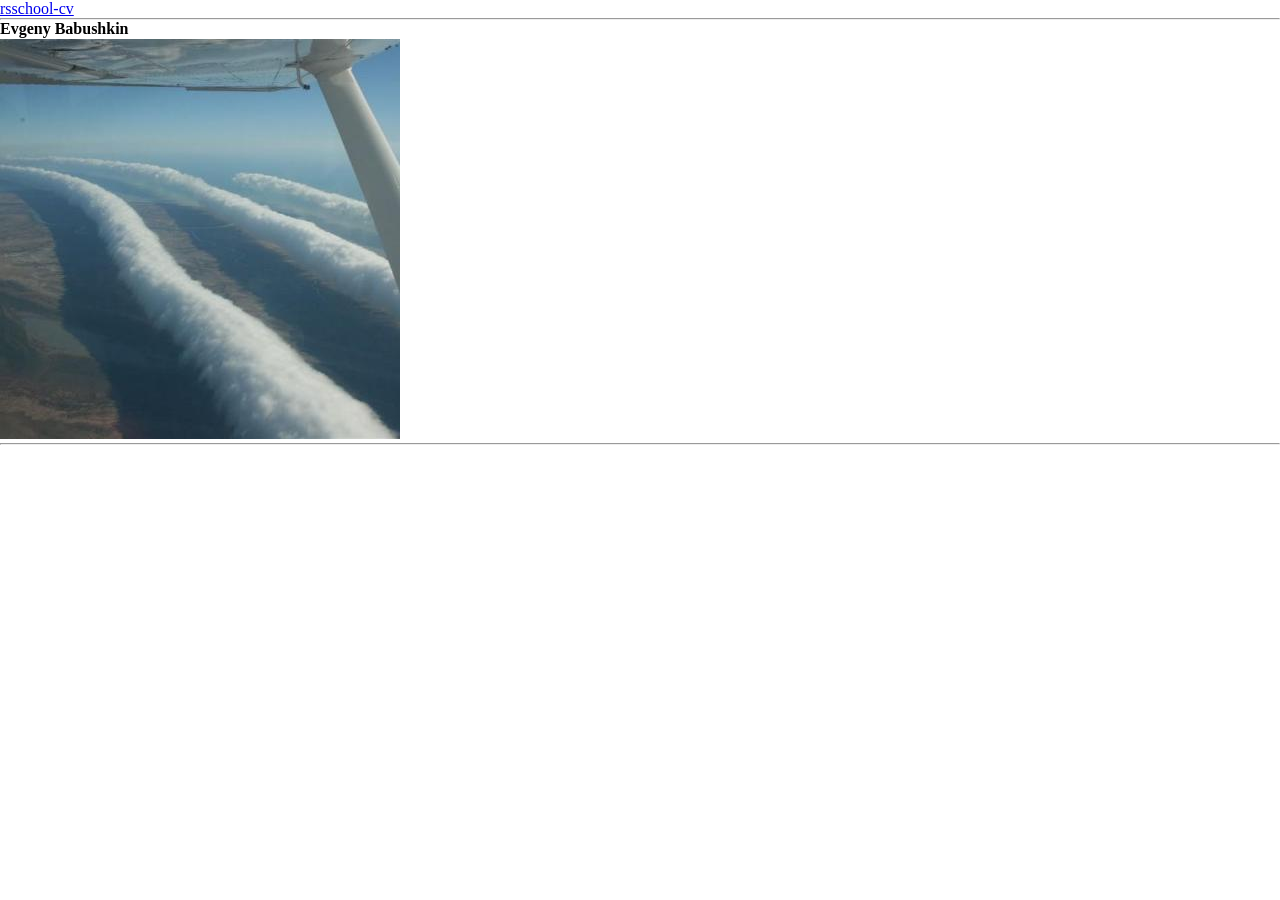
==== index.html @ 5cf268bd "init: added header" ====
<!DOCTYPE html>
<html lang="en">

<head>
  <meta charset="UTF-8">
  <meta http-equiv="X-UA-Compatible" content="IE=edge">
  <meta name="viewport" content="width=device-width, initial-scale=1.0">
  <title>Evgeny Babushkin RSSchool CV</title>
  <link rel="stylesheet" href="./normalize.css">
  <link rel="stylesheet" href="./style.css">
</head>

<body>
  <header class="header">
    <div class="container">
      <a class="header--link" href="https://dermorgenstern.github.io/rsschool-cv/">rsschool-cv</a>
      <hr>
      <div class="header--name">
        <h1>Evgeny Babushkin</h1>
        <img class="header--avatar" src="./pictures/avatar.jfif" alt="avatar picture" srcset="">
      </div>
      <hr>
    </div>
  </header>
  <!-- /.header -->
  
</body>

</html>
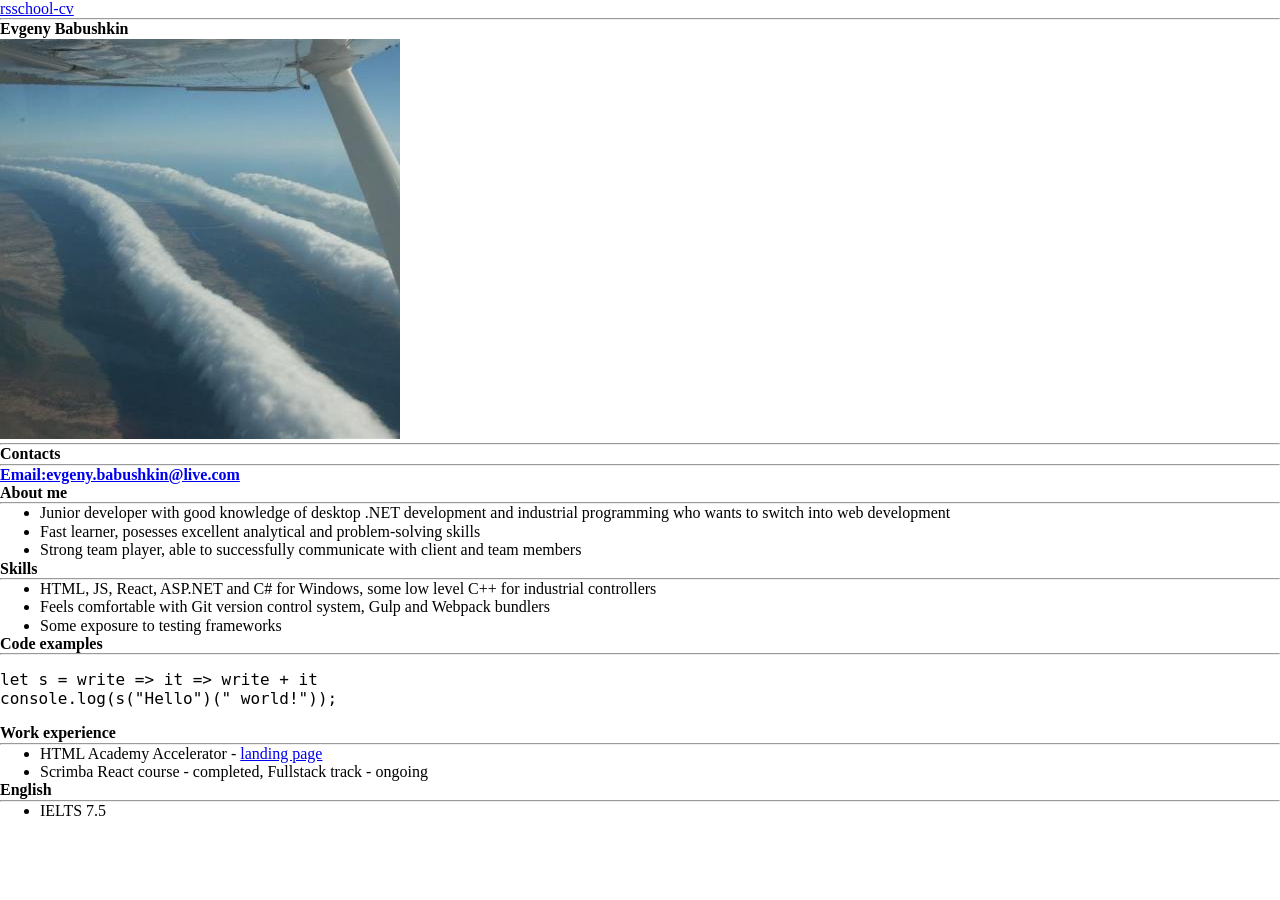
==== commit f68a7ca8: "init: added main" ====
--- a/index.html
+++ b/index.html
@@ -23,6 +23,78 @@
     </div>
   </header>
   <!-- /.header -->
+
+    <main class="main">
+
+    <div class="container">
+
+      <section class="contacts">
+        <h2>Contacts</h2>
+        <hr>
+        <h3><a class="contacts-link" href="mailto:evgeny.babushkin@live.com"><span>Email:</span>evgeny.babushkin@live.com</a></h3>
+      </section>
+      <!-- /.contacts -->
+
+      <section class="about">
+        <h2>About me</h2>
+        <hr>
+        <ul>
+          <li>Junior developer with good knowledge of desktop .NET development and industrial programming who wants to
+            switch into web development</li>
+          <li>Fast learner, posesses excellent analytical and problem-solving skills</li>
+          <li>Strong team player, able to successfully communicate with client and team members</li>
+        </ul>
+
+      </section>
+      <!-- /.about -->
+
+      <section class="skills">
+        <h2>Skills</h2>
+        <hr>
+        <ul>
+          <li>HTML, JS, React, ASP.NET and C# for Windows, some low level C++ for industrial controllers</li>
+          <li>Feels comfortable with Git version control system, Gulp and Webpack bundlers</li>
+          <li>Some exposure to testing frameworks</li>
+        </ul>
+      </section>
+      <!-- /.skills -->
+
+      <section class="code-examples">
+        <h2>Code examples</h2>
+        <hr>
+        <pre class="code-examples--code">
+let s = write =&gt; it =&gt; write + it
+console.log(s("Hello")(" world!"));</pre>
+
+      </section>
+      <!-- /.code-examples -->
+
+      <section class="work-experience">
+        <h2>Work experience</h2>
+        <hr>
+        <ul>
+          <li>HTML Academy Accelerator - <a class='work-experience--link' href="https://dermorgenstern.github.io/AntarcticCruises/main.html">landing page</a></li>
+          <li>Scrimba React course - completed, Fullstack track - ongoing</li>
+        </ul>
+
+      </section>
+      <!-- /.work-experience -->
+
+      <section class="english">
+        <h2>English</h2>
+        <hr>
+        <ul>
+          <li>IELTS 7.5</li>
+        </ul>
+
+      </section>
+      <!-- /.english -->
+
+    </div>
+    <!-- /.container -->
+
+  </main>
+  <!-- /.main -->
   
 </body>
 
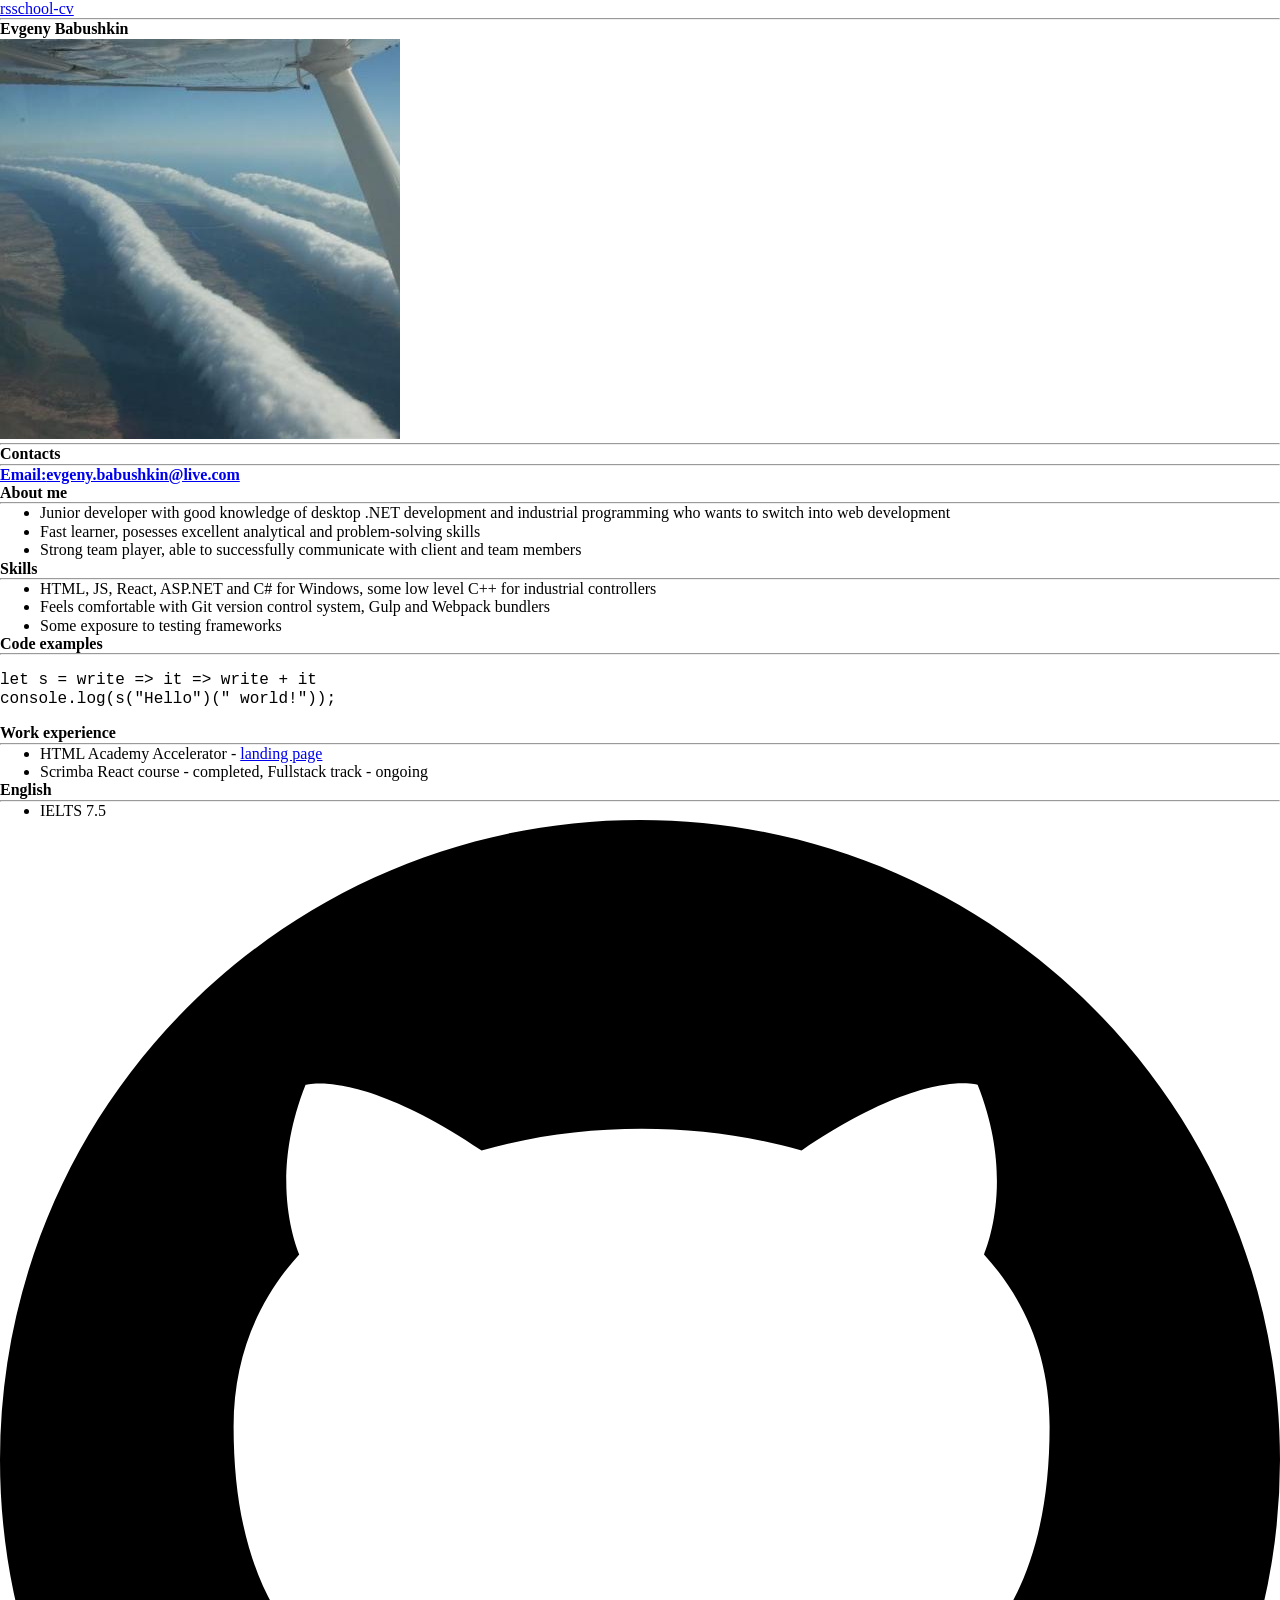
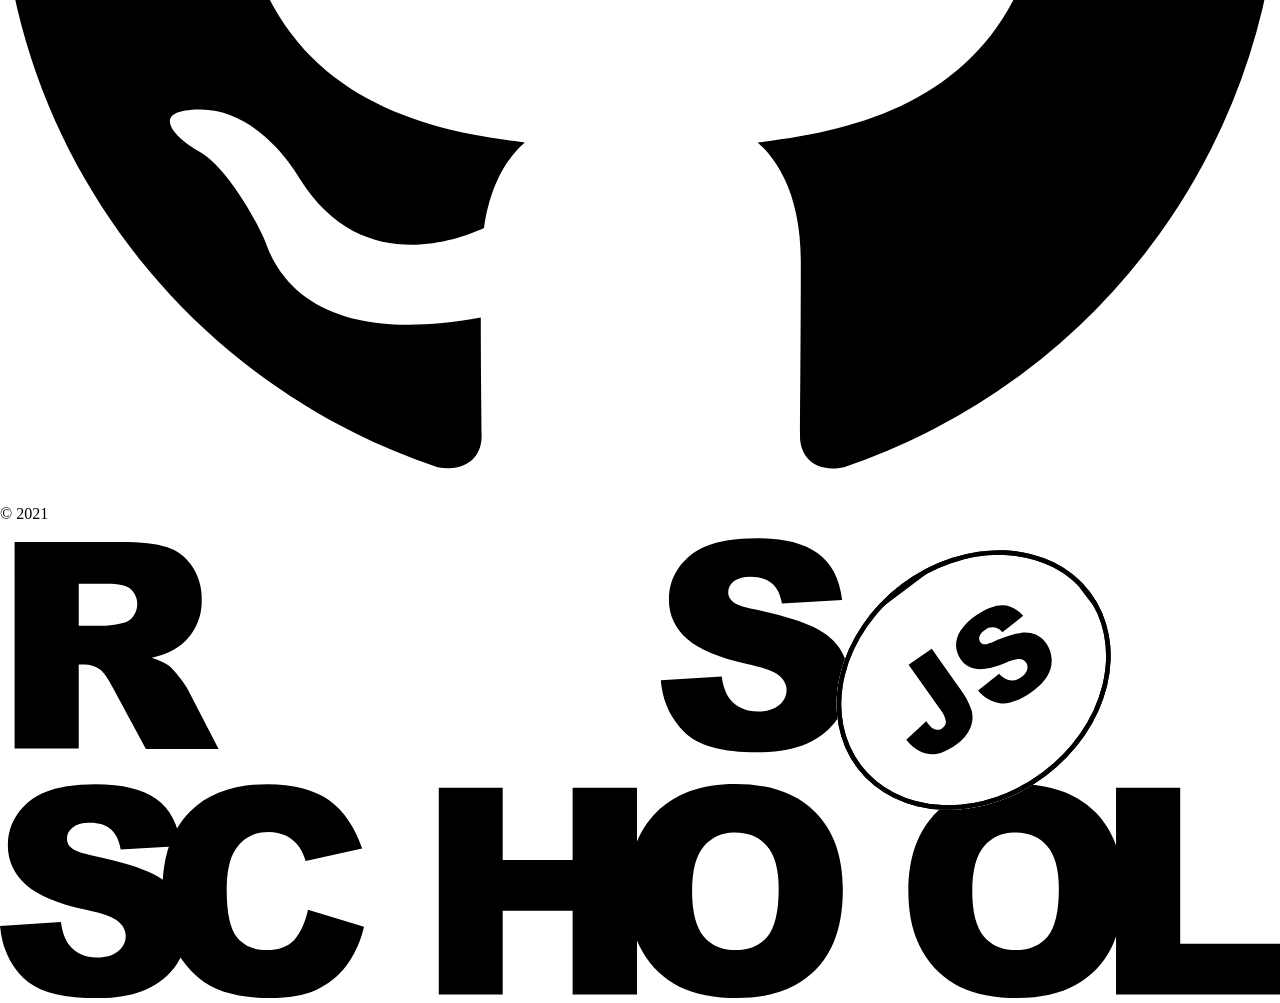
==== commit eaf42462: "feat: added footer" ====
--- a/index.html
+++ b/index.html
@@ -95,7 +95,27 @@
 
   </main>
   <!-- /.main -->
-  
+
+    <footer class="footer">
+    <div class="container">
+      <!-- <hr> -->
+      <div class="footer--inner">
+        <div class="footer--github">
+          <a class="footer--github-link" href="https://github.com/dermorgenstern/rsschool-cv">
+            <svg class="footer--github-logo" viewBox="0 0 16 16">
+              <path fill-rule="evenodd"
+                d="M8 0C3.58 0 0 3.58 0 8c0 3.54 2.29 6.53 5.47 7.59.4.07.55-.17.55-.38 0-.19-.01-.82-.01-1.49-2.01.37-2.53-.49-2.69-.94-.09-.23-.48-.94-.82-1.13-.28-.15-.68-.52-.01-.53.63-.01 1.08.58 1.23.82.72 1.21 1.87.87 2.33.66.07-.52.28-.87.51-1.07-1.78-.2-3.64-.89-3.64-3.95 0-.87.31-1.59.82-2.15-.08-.2-.36-1.02.08-2.12 0 0 .67-.21 2.2.82.64-.18 1.32-.27 2-.27.68 0 1.36.09 2 .27 1.53-1.04 2.2-.82 2.2-.82.44 1.1.16 1.92.08 2.12.51.56.82 1.27.82 2.15 0 3.07-1.87 3.75-3.65 3.95.29.25.54.73.54 1.48 0 1.07-.01 1.93-.01 2.2 0 .21.15.46.55.38A8.013 8.013 0 0016 8c0-4.42-3.58-8-8-8z">
+              </path>
+            </svg>
+          </a>
+          <span class="footer--release-date">&COPY; 2021</span>
+        </div>
+      <a class="footer--link" href="https://rs.school/js/"><img class="footer--logo" src="./pictures/rs_school_js.svg" alt="RS school" srcset=""></a>
+      </div>
+    </div>
+  </footer>
+  <!-- /.footer -->
+
 </body>
 
 </html>
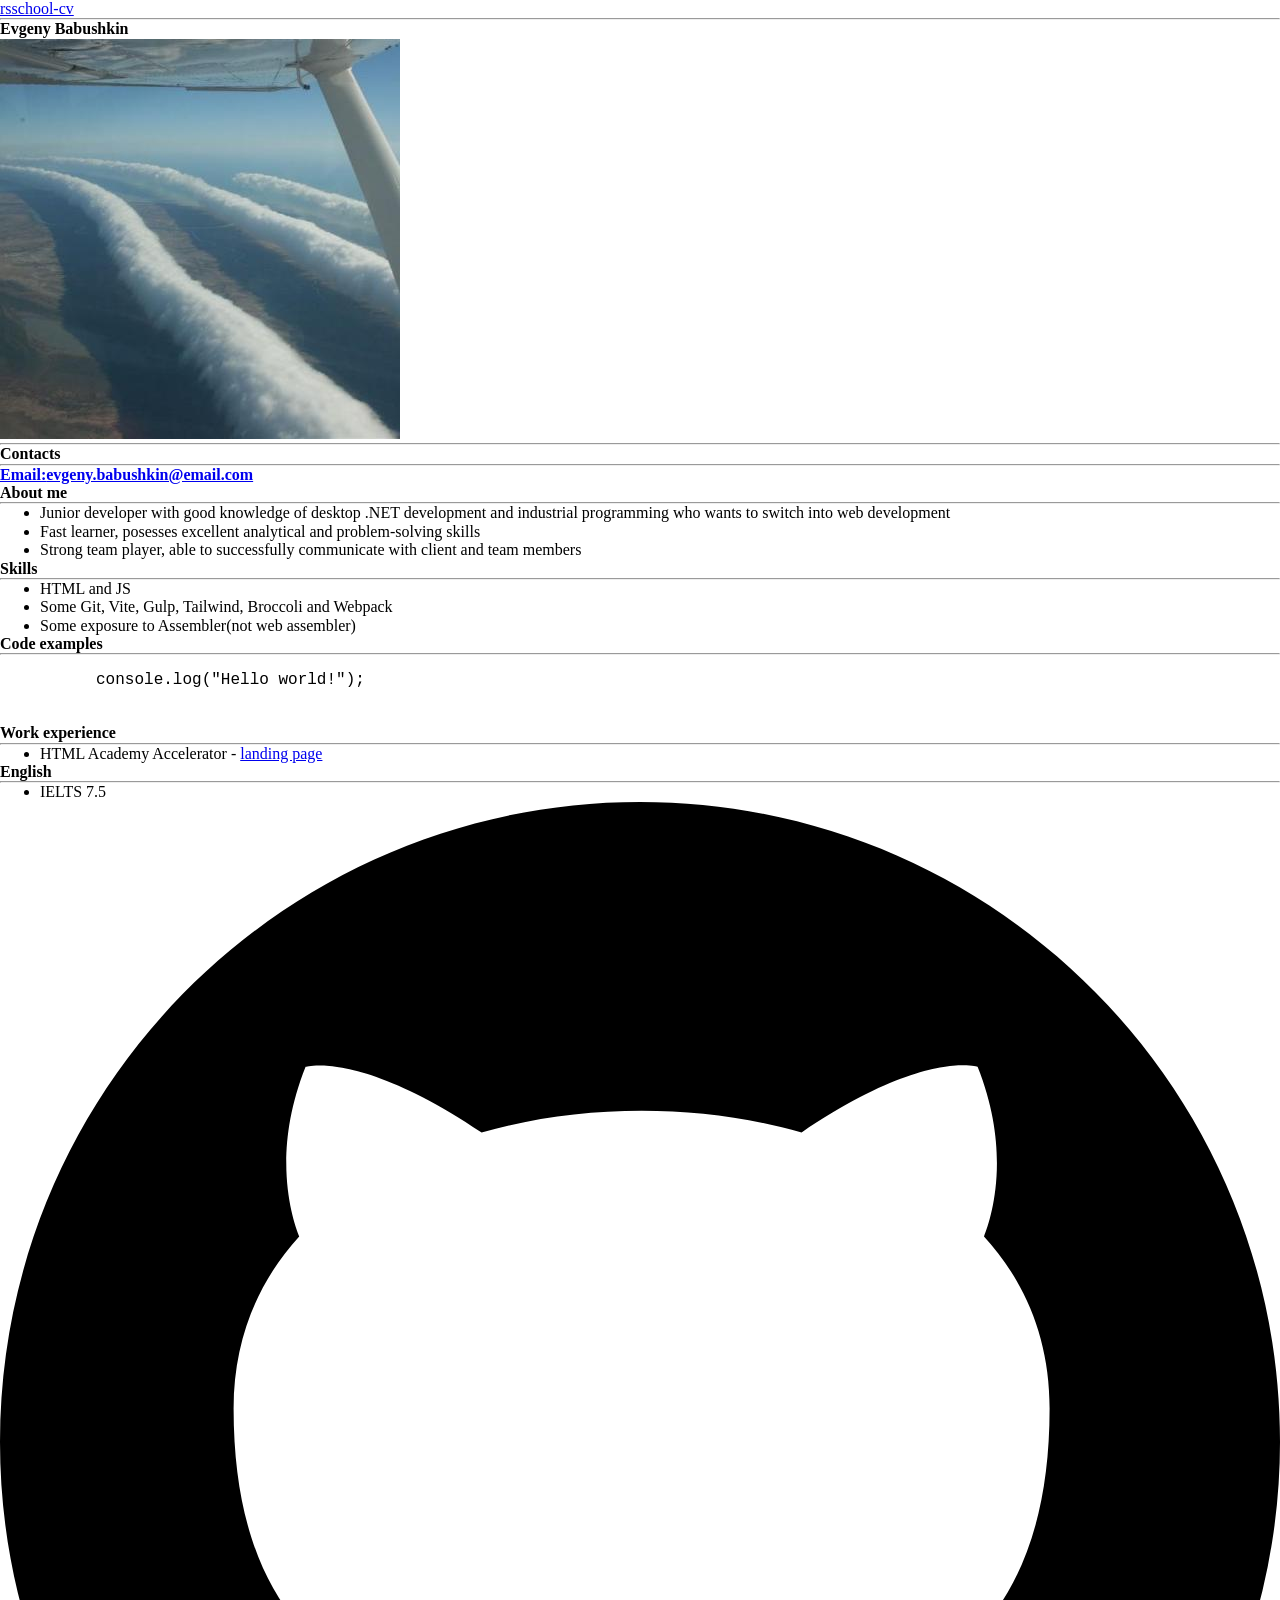
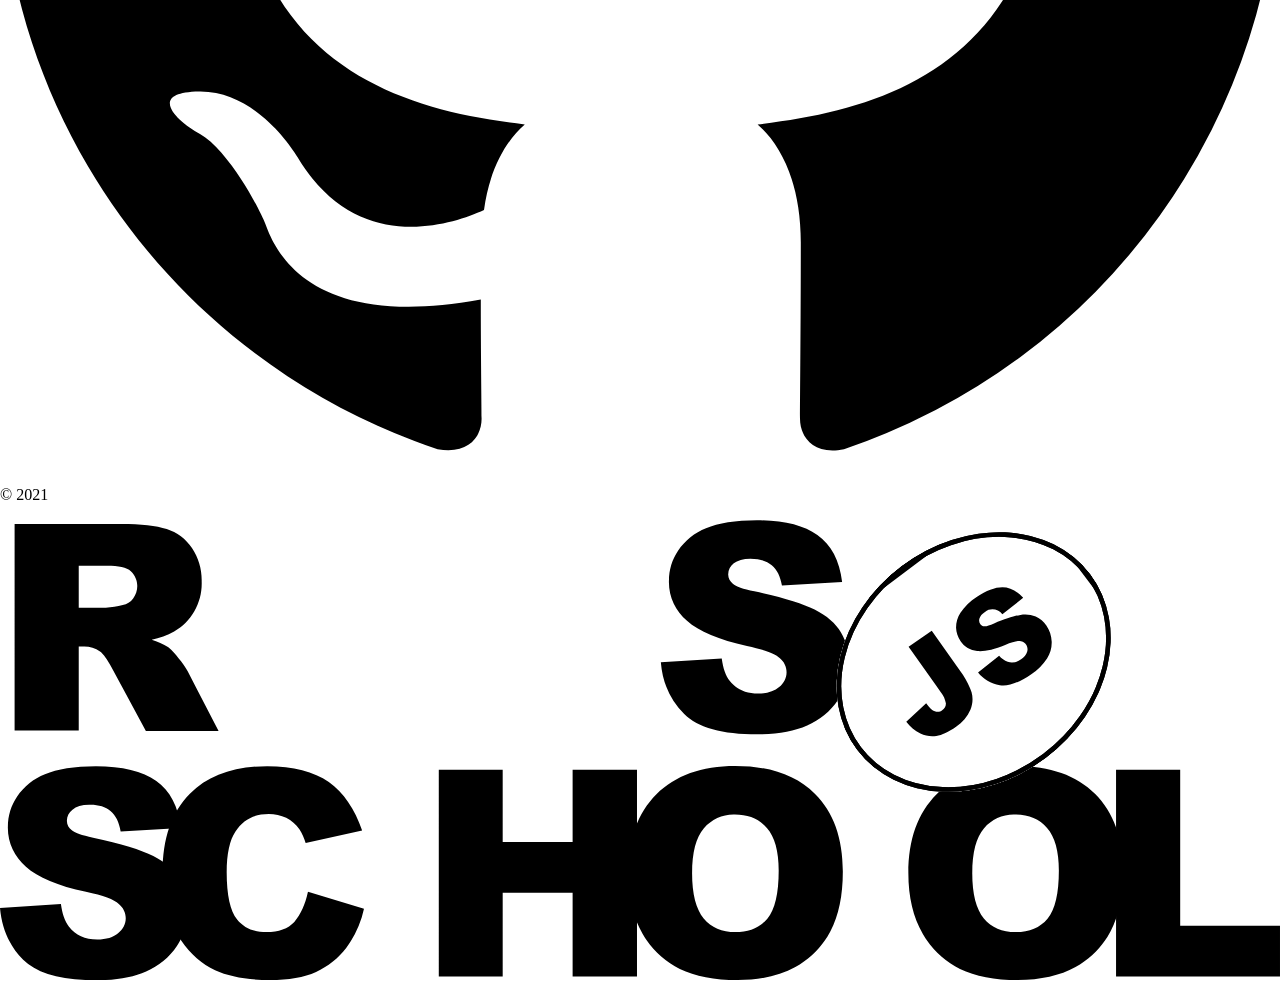
==== commit c3093f02: "fix: changed description to 2023 trends" ====
--- a/index.html
+++ b/index.html
@@ -31,7 +31,7 @@
       <section class="contacts">
         <h2>Contacts</h2>
         <hr>
-        <h3><a class="contacts-link" href="mailto:evgeny.babushkin@live.com"><span>Email:</span>evgeny.babushkin@live.com</a></h3>
+        <h3><a class="contacts-link" href="mailto:evgeny.babushkin@email.com"><span>Email:</span>evgeny.babushkin@email.com</a></h3>
       </section>
       <!-- /.contacts -->
 
@@ -52,9 +52,9 @@
         <h2>Skills</h2>
         <hr>
         <ul>
-          <li>HTML, JS, React, ASP.NET and C# for Windows, some low level C++ for industrial controllers</li>
-          <li>Feels comfortable with Git version control system, Gulp and Webpack bundlers</li>
-          <li>Some exposure to testing frameworks</li>
+          <li>HTML and JS</li>
+          <li>Some Git, Vite, Gulp, Tailwind, Broccoli and Webpack</li>
+          <li>Some exposure to Assembler(not web assembler)</li>
         </ul>
       </section>
       <!-- /.skills -->
@@ -63,8 +63,8 @@
         <h2>Code examples</h2>
         <hr>
         <pre class="code-examples--code">
-let s = write =&gt; it =&gt; write + it
-console.log(s("Hello")(" world!"));</pre>
+          console.log("Hello world!");
+        </pre>
 
       </section>
       <!-- /.code-examples -->
@@ -74,7 +74,6 @@
         <hr>
         <ul>
           <li>HTML Academy Accelerator - <a class='work-experience--link' href="https://dermorgenstern.github.io/AntarcticCruises/main.html">landing page</a></li>
-          <li>Scrimba React course - completed, Fullstack track - ongoing</li>
         </ul>
 
       </section>
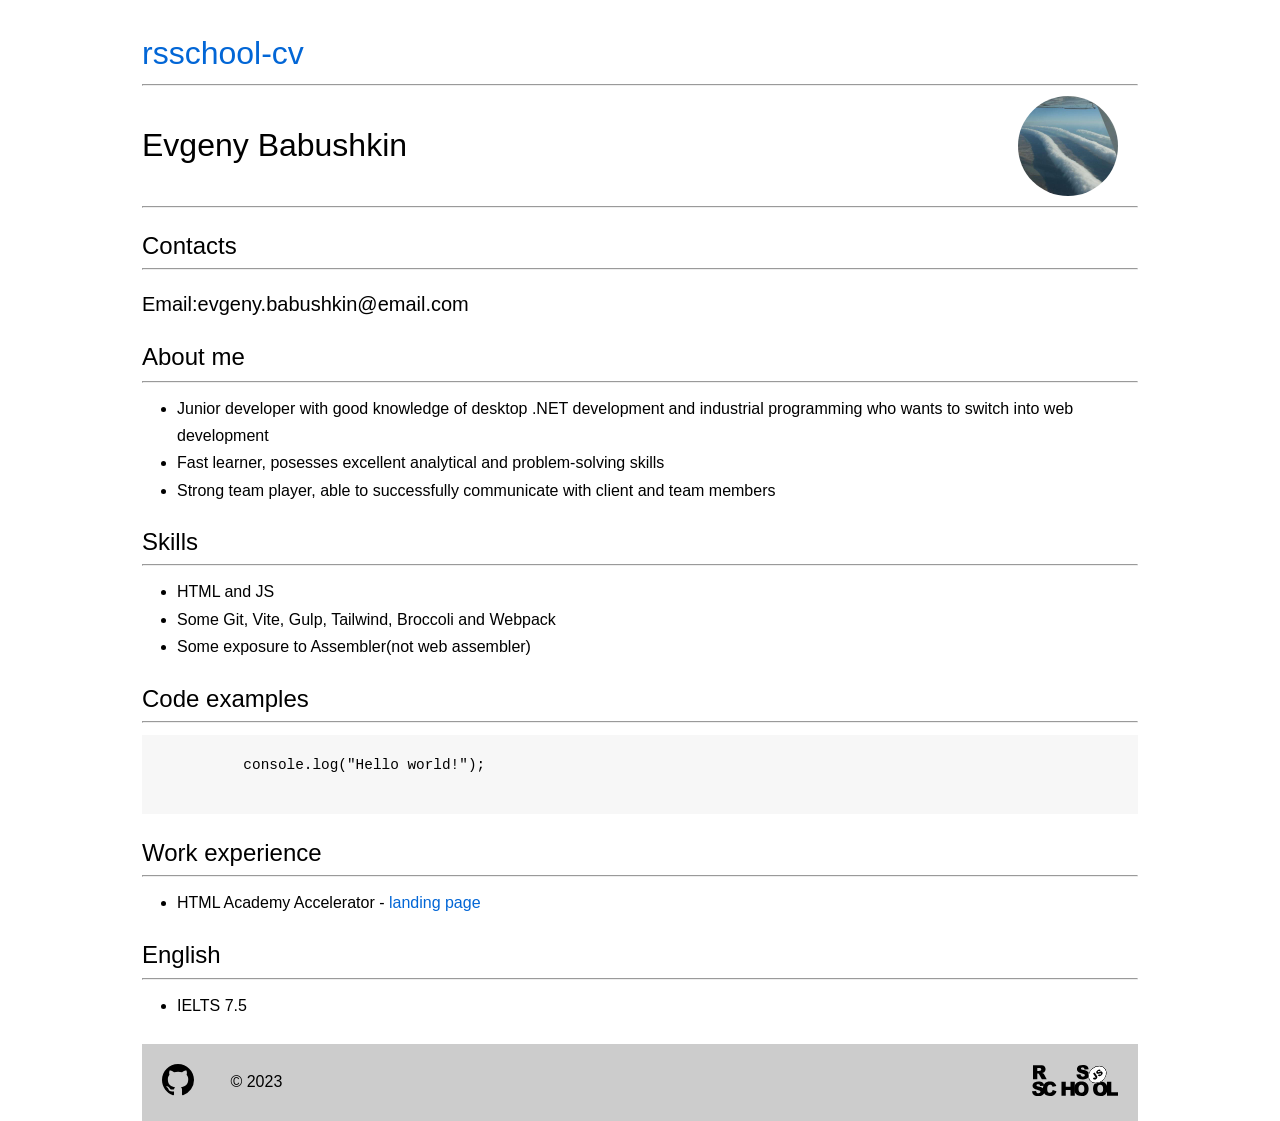
==== commit fd419d95: "fix: changed year to 2023" ====
--- a/index.html
+++ b/index.html
@@ -107,7 +107,7 @@
               </path>
             </svg>
           </a>
-          <span class="footer--release-date">&COPY; 2021</span>
+          <span class="footer--release-date">&COPY; 2023</span>
         </div>
       <a class="footer--link" href="https://rs.school/js/"><img class="footer--logo" src="./pictures/rs_school_js.svg" alt="RS school" srcset=""></a>
       </div>
--- a/style.css
+++ b/style.css
@@ -0,0 +1,220 @@
+html {
+  padding-top: 35px;
+  font-family: 'Segoe UI', Helvetica, sans-serif;
+  color: #000;
+}
+
+.container {
+  max-width : 1016px;
+  padding: 0 10px;
+  margin: 0 auto;
+}
+
+.header .header--link {
+  text-decoration: none;
+  font-size: 2rem;
+  color: #0266D6;
+}
+
+.header .header--link:hover {
+  text-decoration: underline;
+}
+
+.header--link {
+  display: block;
+  margin-bottom: 12px;
+}
+
+.header hr:nth-of-type(2) {
+    margin-bottom: 24px;
+}
+
+.header h1 {
+  font-size: 2.0rem;
+  font-weight: 500;
+}
+
+.header--name {
+  display: flex;
+  justify-content: space-between;
+  align-items: center;
+  padding: 10px 0;
+}
+
+.header--avatar {
+  max-width: 100px;
+  border-radius: 50%;
+  margin-right: 20px;
+} 
+
+.contacts h2 {
+    font-size: 1.5rem;
+    font-weight: 500;
+    margin-bottom: 9px;
+}
+
+.contacts hr {
+    margin-bottom: 23px;
+}
+
+.contacts h3 {
+  font-size: 1.25rem;
+  font-weight: 500;
+  margin-bottom: 27px;
+}
+
+.contacts .contacts-link {
+  color: inherit;
+  text-decoration: inherit;
+}
+
+.contacts .contacts-link:hover {
+  text-decoration: underline;
+}
+
+.about h2 {
+  font-size: 1.5rem;
+  font-weight: 500;
+  margin-bottom: 10px;
+}
+
+.about hr {
+  margin-bottom: 12px;
+}
+
+.about ul {
+  padding-left: 35px;
+  margin-bottom: 24px;
+}
+
+.about li {
+  padding-left: 0px;
+  line-height: 1.7rem;
+}
+
+.skills h2 {
+  font-size: 1.5rem;
+  font-weight: 500;
+  margin-bottom: 9px;
+}
+
+.skills hr {
+  margin-bottom: 12px;
+}
+
+.skills ul {
+  padding-left: 35px;
+  margin-bottom: 25px;
+}
+
+.skills li {
+  padding-left: 0px;
+  line-height: 1.7rem;
+}
+
+.code-examples h2 {
+  font-size: 1.5rem;
+  font-weight: 500;
+  margin-bottom: 9px;
+}
+
+.code-examples hr {
+  margin-bottom: 12px;
+}
+
+.code-examples--code {
+  margin: 0;
+  padding-top: 20px;
+  padding-left: 15px;
+  padding-bottom: 15px ;
+  display: block;
+  font-family: consolas, 'Courier New', Courier, monospace;
+  font-size: 0.9rem;
+  line-height: 1.5;
+  background-color: #f7f7f7;
+
+  margin-bottom:  25px;
+}
+
+.work-experience h2 {
+  font-size: 1.5rem;
+  font-weight: 500;
+  margin-bottom: 9px;
+}
+
+.work-experience hr {
+  margin-bottom: 12px;
+}
+
+.work-experience ul {
+  padding-left: 35px;
+  margin-bottom: 25px;
+}
+
+.work-experience li {
+  padding-left: 0px;
+  line-height: 1.7rem;
+}
+
+.work-experience .work-experience--link {
+  text-decoration: none;
+  color: #0266D6;
+}
+
+.work-experience .work-experience--link:hover {
+  text-decoration: underline;
+}
+
+.english h2 {
+  font-size: 1.5rem;
+  font-weight: 500;
+  margin-bottom: 9px;
+}
+
+.english hr {
+  margin-bottom: 12px;
+}
+
+.english ul {
+  padding-left: 35px;
+  margin-bottom: 25px;
+}
+
+.english li {
+  padding-left: 0px;
+  line-height: 1.7rem;
+}
+
+.footer--inner {
+  display: flex;
+  justify-content: space-between;
+  background-color: #ccc;
+  padding: 20px;
+}
+
+.footer hr {
+  margin-bottom: 12px;
+}
+
+.footer--logo {
+  display: inline-block;
+  height: 32px;
+}
+
+.footer--github-logo {
+  width: 32px;
+  height: 32px;
+}
+
+.footer--github-link {
+  text-decoration: none;
+
+}
+
+.footer--release-date {
+  display: inline-block;
+  height: 100%;
+  vertical-align: middle;
+  line-height: 1;
+  margin-left: 32px;
+}
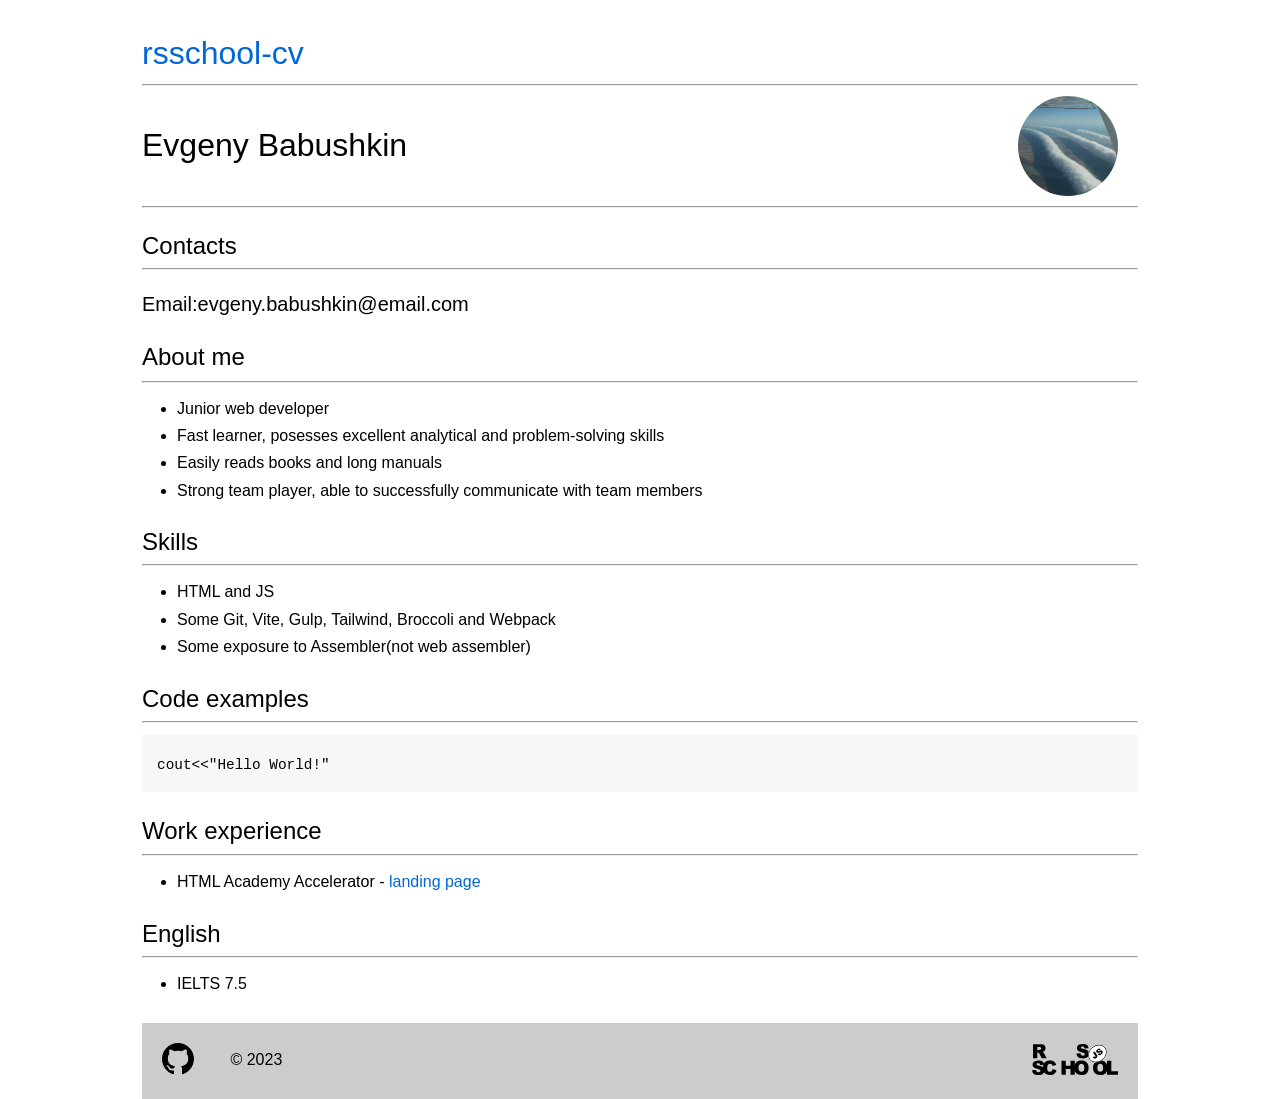
==== commit de57cfcb: "fix: changed JS to Cpp" ====
--- a/index.html
+++ b/index.html
@@ -24,8 +24,7 @@
   </header>
   <!-- /.header -->
 
-    <main class="main">
-
+  <main class="main">
     <div class="container">
 
       <section class="contacts">
@@ -39,12 +38,11 @@
         <h2>About me</h2>
         <hr>
         <ul>
-          <li>Junior developer with good knowledge of desktop .NET development and industrial programming who wants to
-            switch into web development</li>
+          <li>Junior web developer</li>
           <li>Fast learner, posesses excellent analytical and problem-solving skills</li>
-          <li>Strong team player, able to successfully communicate with client and team members</li>
+          <li>Easily reads books and long manuals</li>
+          <li>Strong team player, able to successfully communicate with team members</li>
         </ul>
-
       </section>
       <!-- /.about -->
 
@@ -62,10 +60,7 @@
       <section class="code-examples">
         <h2>Code examples</h2>
         <hr>
-        <pre class="code-examples--code">
-          console.log("Hello world!");
-        </pre>
-
+        <pre class="code-examples--code">cout<<"Hello World!"</pre>
       </section>
       <!-- /.code-examples -->
 
@@ -75,7 +70,6 @@
         <ul>
           <li>HTML Academy Accelerator - <a class='work-experience--link' href="https://dermorgenstern.github.io/AntarcticCruises/main.html">landing page</a></li>
         </ul>
-
       </section>
       <!-- /.work-experience -->
 
@@ -85,7 +79,6 @@
         <ul>
           <li>IELTS 7.5</li>
         </ul>
-
       </section>
       <!-- /.english -->
 
@@ -95,7 +88,7 @@
   </main>
   <!-- /.main -->
 
-    <footer class="footer">
+  <footer class="footer">
     <div class="container">
       <!-- <hr> -->
       <div class="footer--inner">
